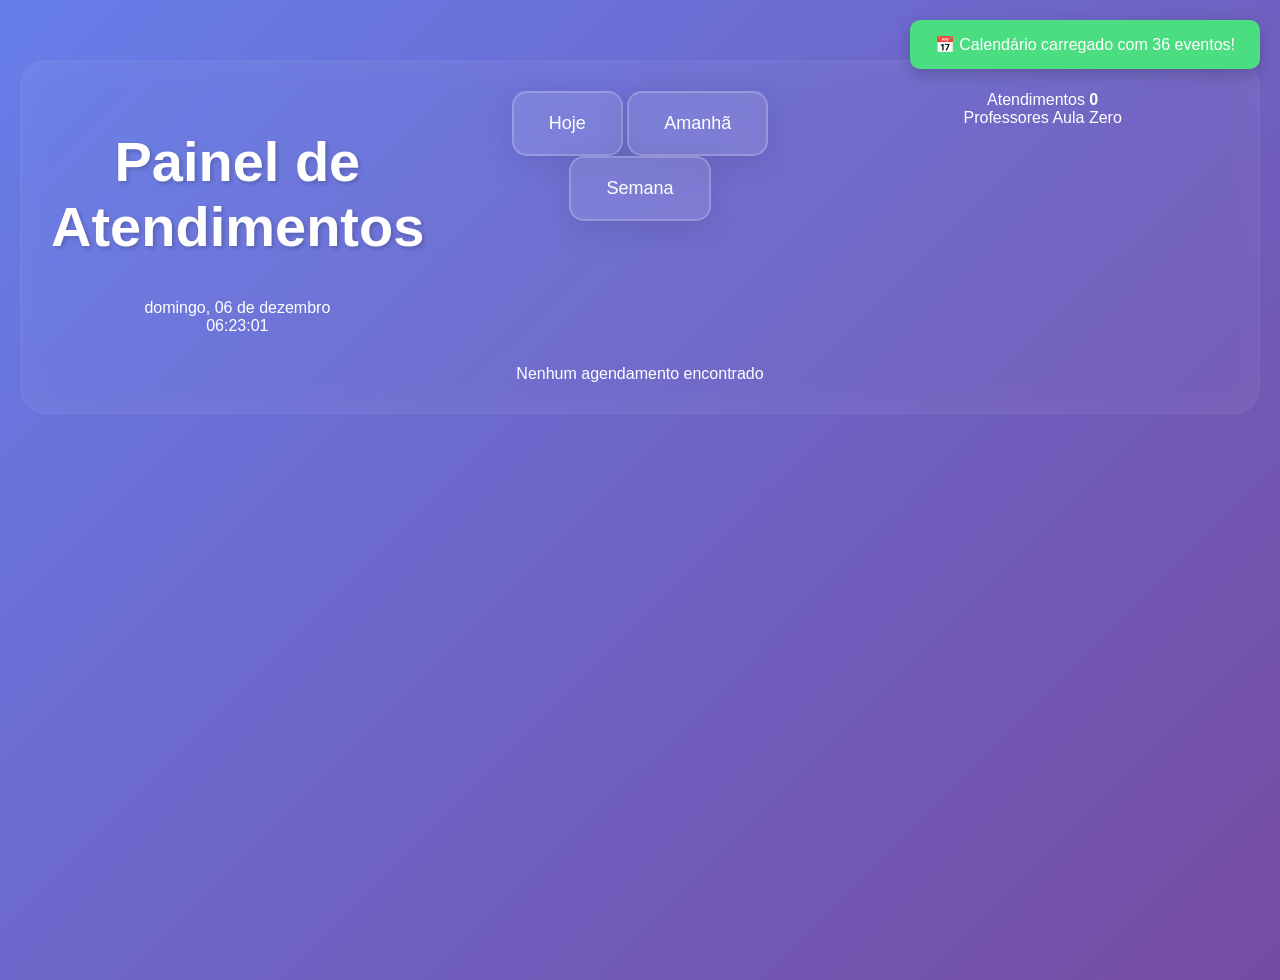
==== agenda.html @ 414e390d "Add files via upload" ====
<!DOCTYPE html>
<html lang="pt-BR">

<head>

<meta charset="UTF-8">
<meta name="viewport" content="width=device-width, initial-scale=1.0">

<title>Painel de Atendimentos</title>

<link rel="stylesheet" href="style.css">

<link href="https://fonts.googleapis.com/css2?family=Inter:wght@300;400;600;700&display=swap" rel="stylesheet">

</head>

<body>

<div class="container">

<header>

<h1>Painel de Atendimentos</h1>

<div class="topInfo">
<div id="data"></div>
<div id="relogio"></div>
</div>

</header>

<section class="filtros">

<button class="btnFiltro ativo" onclick="mudarFiltro('hoje', this)">Hoje</button>
<button class="btnFiltro" onclick="mudarFiltro('amanha', this)">Amanhã</button>
<button class="btnFiltro" onclick="mudarFiltro('semana', this)">Semana</button>

</section>

<section class="dashboard">

<div class="cardResumo">
<span>Atendimentos</span>
<strong id="contadorTotal">0</strong>
</div>

<div class="cardResumo">
<span>Professores Aula Zero</span>
<div id="contadorProf"></div>
</div>

</section>

<section id="agenda" class="agenda"></section>

<div id="semAgenda" class="semAgenda">
Nenhum agendamento encontrado
</div>

</div>

<div id="toast" class="toast"></div>

<audio id="alertaSom">
<source src="https://actions.google.com/sounds/v1/alarms/beep_short.ogg">
</audio>

<script src="script.js"></script>

<script>

function atualizarRelogio(){

const agora = new Date()

document.getElementById("relogio").innerText =
agora.toLocaleTimeString('pt-BR')

document.getElementById("data").innerText =
agora.toLocaleDateString('pt-BR',{weekday:'long',day:'2-digit',month:'long'})

}

setInterval(atualizarRelogio,1000)

atualizarRelogio()

</script>

</body>
</html>
---- style.css ----
/* TODO: Cole todo o CSS do seu arquivo original aqui */
body {
    font-family: 'Poppins', sans-serif;
    background: linear-gradient(135deg, #667eea 0%, #764ba2 100%);
    margin: 0;
    padding: 40px 20px;
    color: #ffffff;
    text-align: center;
    min-height: 100vh;
}

h1 {
    color: #ffffff;
    margin-bottom: 40px;
    font-size: 3.5em;
    text-shadow: 2px 2px 4px rgba(0,0,0,0.2);
    animation: fadeIn 1s ease-in;
}

@keyframes fadeIn {
    from { opacity: 0; transform: translateY(-20px); }
    to { opacity: 1; transform: translateY(0); }
}

.main-buttons {
    display: flex;
    justify-content: center;
    flex-wrap: wrap;
    gap: 30px;
    animation: slideUp 0.8s ease-out;
}

@keyframes slideUp {
    from { opacity: 0; transform: translateY(20px); }
    to { opacity: 1; transform: translateY(0); }
}

button {
    background: rgba(255, 255, 255, 0.1);
    color: white;
    border: 2px solid rgba(255, 255, 255, 0.2);
    border-radius: 15px;
    padding: 20px 35px;
    font-size: 18px;
    cursor: pointer;
    transition: all 0.3s ease;
    backdrop-filter: blur(10px);
    box-shadow: 0 8px 32px rgba(0, 0, 0, 0.1);
}

button:hover {
    background: rgba(255, 255, 255, 0.2);
    transform: translateY(-5px);
    box-shadow: 0 15px 30px rgba(0, 0, 0, 0.2);
}

.section {
    display: none;
    max-width: 1400px;
    margin: 40px auto;
    text-align: left;
    animation: fadeIn 0.5s ease-out;
}

.back-btn {
    background: rgba(0, 0, 0, 0.2);
    margin-bottom: 30px;
}

.stop-btn {
    background: rgba(220, 53, 69, 0.3);
    border: 2px solid rgba(220, 53, 69, 0.5);
    margin-top: 20px;
    padding: 15px 30px;
    font-size: 16px;
    font-weight: bold;
}

.stop-btn:hover {
    background: rgba(220, 53, 69, 0.5);
    border: 2px solid rgba(220, 53, 69, 0.8);
    transform: translateY(-3px);
}

.container {
    display: grid;
    grid-template-columns: repeat(auto-fit, minmax(320px, 1fr));
    gap: 30px;
    padding: 20px;
    background: rgba(255, 255, 255, 0.03);
    border-radius: 25px;
    margin: 20px auto;
    max-width: 1200px;
    box-shadow: inset 0 0 50px rgba(255, 255, 255, 0.05);
    border: 1px solid rgba(255, 255, 255, 0.05);
    transition: all 0.3s ease;
    opacity: 1;
    transform: translateY(0);
}

/* CARDS PARA LIVROS */
.book-card {
    background: linear-gradient(135deg, rgba(255, 255, 255, 0.15), rgba(255, 255, 255, 0.05));
    border-radius: 20px;
    padding: 30px 25px;
    text-align: center;
    box-shadow: 0 15px 35px rgba(0, 0, 0, 0.2);
    backdrop-filter: blur(15px);
    border: 1px solid rgba(255, 255, 255, 0.18);
    transition: all 0.4s cubic-bezier(0.175, 0.885, 0.32, 1.275);
    position: relative;
    overflow: hidden;
    cursor: pointer;
    min-height: 180px;
    display: flex;
    flex-direction: column;
    justify-content: center;
    align-items: center;
}

.book-card::before {
    content: '';
    position: absolute;
    top: 0;
    left: -100%;
    width: 100%;
    height: 100%;
    background: linear-gradient(90deg, transparent, rgba(255, 255, 255, 0.1), transparent);
    transition: left 0.6s;
}

.book-card:hover::before {
    left: 100%;
}

.book-card:hover {
    transform: translateY(-8px) scale(1.02);
    box-shadow: 0 25px 50px rgba(0, 0, 0, 0.3);
}

.book-card::after {
    content: '';
    position: absolute;
    top: 0;
    left: 0;
    width: 100%;
    height: 100%;
    background: radial-gradient(circle at center, rgba(255,255,255,0.1) 0%, transparent 70%);
    opacity: 0;
    transition: opacity 0.3s ease;
    pointer-events: none;
    border-radius: 20px;
}

.book-card:hover::after {
    opacity: 1;
}

.book-new {
    border-top: 6px solid #4ade80;
    background: linear-gradient(135deg, rgba(74, 222, 128, 0.15), rgba(255, 255, 255, 0.05));
}

.book-old {
    border-top: 6px solid #fbbf24;
    background: linear-gradient(135deg, rgba(251, 191, 36, 0.15), rgba(255, 255, 255, 0.05));
}

.book-extra {
    border-top: 6px solid #a855f7;
    background: linear-gradient(135deg, rgba(168, 85, 247, 0.15), rgba(255, 255, 255, 0.05));
}

.book-icon {
    font-size: 3.5em;
    margin-bottom: 15px;
    transition: all 0.3s ease;
    filter: drop-shadow(0 5px 15px rgba(0, 0, 0, 0.3));
}

.book-card:hover .book-icon {
    transform: scale(1.2) rotate(5deg);
}

.book-title {
    font-size: 1.4em;
    font-weight: 700;
    margin: 0;
    color: #ffffff;
    text-shadow: 0 2px 10px rgba(0, 0, 0, 0.3);
    line-height: 1.3;
}

.book-badge {
    position: absolute;
    top: 15px;
    right: 15px;
    padding: 5px 12px;
    border-radius: 20px;
    font-size: 0.8em;
    font-weight: 600;
    text-transform: uppercase;
    letter-spacing: 0.5px;
}

.badge-new {
    background: linear-gradient(45deg, #4ade80, #22c55e);
    box-shadow: 0 4px 15px rgba(74, 222, 128, 0.4);
}

.badge-old {
    background: linear-gradient(45deg, #fbbf24, #f59e0b);
    box-shadow: 0 4px 15px rgba(251, 191, 36, 0.4);
}

.badge-extra {
    background: linear-gradient(45deg, #a855f7, #8b5cf6);
    box-shadow: 0 4px 15px rgba(168, 85, 247, 0.4);
}

.book-content {
    margin-top: 20px;
    max-height: 0;
    overflow: hidden;
    transition: all 0.5s ease;
    opacity: 0;
    width: 100%;
}

.book-card.expanded .book-content {
    max-height: 800px;
    opacity: 1;
    margin-top: 15px;
}

.content-files {
    background: rgba(0, 0, 0, 0.2);
    border-radius: 12px;
    padding: 15px;
    margin-top: 10px;
    max-height: 600px;
    overflow-y: auto;
    scrollbar-width: thin;
    scrollbar-color: rgba(255, 255, 255, 0.3) rgba(255, 255, 255, 0.1);
}

.content-files::-webkit-scrollbar {
    width: 8px;
}

.content-files::-webkit-scrollbar-track {
    background: rgba(255, 255, 255, 0.1);
    border-radius: 4px;
}

.content-files::-webkit-scrollbar-thumb {
    background: rgba(255, 255, 255, 0.3);
    border-radius: 4px;
}

.content-files::-webkit-scrollbar-thumb:hover {
    background: rgba(255, 255, 255, 0.5);
}

.file-item {
    margin: 8px 0;
    padding: 10px 15px;
    background: rgba(255, 255, 255, 0.08);
    border-radius: 10px;
    transition: all 0.3s ease;
    border-left: 3px solid transparent;
    text-align: left;
}

.file-item:hover {
    background: rgba(255, 255, 255, 0.15);
    border-left: 3px solid #00f3ff;
    transform: translateX(5px);
}

.file-item a {
    color: #ffffff;
    text-decoration: none;
    display: flex;
    align-items: center;
    font-size: 0.95em;
}

.file-item a:hover {
    color: #00f3ff;
}

.file-icon {
    margin-right: 10px;
    font-size: 1.2em;
}

.pdf-icon {
    color: #ff6b6b;
}

.expand-indicator {
    margin-top: 15px;
    font-size: 0.9em;
    color: rgba(255, 255, 255, 0.7);
    transition: all 0.3s ease;
}

.book-card:hover .expand-indicator {
    color: #ffffff;
}

.book-card.expanded .expand-indicator {
    transform: rotate(180deg);
    color: #00f3ff;
}

/* ESTILOS PARA OS CARDS DE GAMES */
.game-list {
    display: grid;
    grid-template-columns: repeat(auto-fit, minmax(300px, 1fr));
    gap: 25px;
    margin-top: 30px;
    padding: 20px;
}

.game-card {
    background: rgba(255, 255, 255, 0.1);
    border-radius: 20px;
    box-shadow: 0 8px 32px rgba(31, 38, 135, 0.15);
    padding: 0;
    text-align: center;
    cursor: pointer;
    transition: all 0.3s ease;
    backdrop-filter: blur(8px);
    border: 1px solid rgba(255, 255, 255, 0.2);
    overflow: hidden;
    display: flex;
    flex-direction: column;
    height: 100%;
}

.game-card:hover {
    transform: translateY(-8px) scale(1.02);
    box-shadow: 0 15px 45px rgba(31, 38, 135, 0.2);
    border-color: rgba(255, 255, 255, 0.4);
}

.game-image-container {
    width: 100%;
    height: 180px;
    overflow: hidden;
    position: relative;
    border-radius: 20px 20px 0 0;
}

.game-image {
    width: 100%;
    height: 100%;
    object-fit: cover;
    transition: transform 0.3s ease;
}

.game-card:hover .game-image {
    transform: scale(1.05);
}

.game-content {
    padding: 20px;
    flex-grow: 1;
    display: flex;
    flex-direction: column;
    justify-content: center;
}

.game-title {
    font-size: 1.3em;
    font-weight: 700;
    margin: 0 0 10px 0;
    color: #ffffff;
    text-shadow: 0 2px 8px rgba(0, 0, 0, 0.3);
}

.game-description {
    font-size: 0.9em;
    color: rgba(255, 255, 255, 0.8);
    margin: 0;
    line-height: 1.4;
}

.image-fallback {
    width: 100%;
    height: 100%;
    display: flex;
    align-items: center;
    justify-content: center;
    background: linear-gradient(135deg, rgba(255,255,255,0.1), rgba(255,255,255,0.05));
    font-size: 3em;
}

iframe {
    width: 100%;
    height: 650px;
    border: none;
    border-radius: 20px;
    margin-top: 30px;
    box-shadow: 0 8px 32px rgba(31, 38, 135, 0.15);
}

h2 {
    color: #ffffff;
    font-size: 2.5em;
    margin: 50px 0 30px;
    text-shadow: 2px 2px 8px rgba(0,0,0,0.3);
    position: relative;
    display: inline-block;
}

h2::after {
    content: '';
    position: absolute;
    bottom: -10px;
    left: 50%;
    transform: translateX(-50%);
    width: 80px;
    height: 4px;
    background: linear-gradient(90deg, transparent, #00f3ff, transparent);
    border-radius: 2px;
}

.hidden { display: none; }

.iframe-container {
    position: relative;
    margin-top: 30px;
}

.iframe-controls {
    display: flex;
    justify-content: center;
    gap: 15px;
    margin-top: 15px;
}

.loading {
    text-align: center;
    padding: 40px;
    font-style: italic;
    color: rgba(255, 255, 255, 0.7);
    font-size: 1.1em;
}

.loading::after {
    content: ' ✨';
    animation: pulse 1.5s infinite;
}

@keyframes pulse {
    0%, 100% { opacity: 1; }
    50% { opacity: 0.5; }
}

.error {
    text-align: center;
    padding: 30px;
    color: #ff6b6b;
    background: rgba(255, 107, 107, 0.1);
    border-radius: 15px;
    margin: 10px 0;
    border: 1px solid rgba(255, 107, 107, 0.3);
}

.empty-folder {
    text-align: center;
    padding: 20px;
    color: rgba(255, 255, 255, 0.5);
    font-style: italic;
    background: rgba(255, 255, 255, 0.05);
    border-radius: 10px;
    margin: 10px 0;
}

.quick-loading {
    text-align: center;
    padding: 10px;
    color: rgba(255, 255, 255, 0.6);
    font-size: 0.9em;
}

.loading-more {
    text-align: center;
    padding: 15px;
    color: rgba(255, 255, 255, 0.6);
    font-style: italic;
    font-size: 0.9em;
}

.loading-more::after {
    content: ' 📚 Carregando mais arquivos...';
    animation: pulse 1.5s infinite;
}

/* SETINHAS DE EXPANDIR/RECOLHER */
.section-header {
    display: flex;
    align-items: center;
    justify-content: center;
    gap: 15px;
    cursor: pointer;
    transition: all 0.3s ease;
    padding: 10px 20px;
    border-radius: 15px;
    margin: 30px auto;
    max-width: 500px;
    background: linear-gradient(135deg, rgba(255, 255, 255, 0.1), rgba(255, 255, 255, 0.05));
    border: 1px solid rgba(255, 255, 255, 0.1);
    box-shadow: 0 8px 32px rgba(0, 0, 0, 0.1);
    backdrop-filter: blur(8px);
}

.section-header:hover {
    transform: translateY(-2px);
    box-shadow: 0 12px 40px rgba(0, 0, 0, 0.15);
    background: linear-gradient(135deg, rgba(255, 255, 255, 0.15), rgba(255, 255, 255, 0.08));
    border-color: rgba(255, 255, 255, 0.2);
}

.section-header h2 {
    font-size: 2em;
    margin: 0;
    display: flex;
    align-items: center;
    justify-content: center;
    gap: 15px;
}

.section-header h2::after {
    width: 60px;
    height: 3px;
    bottom: -8px;
}

.toggle-icon {
    font-size: 1.2em;
    transition: transform 0.4s cubic-bezier(0.68, -0.55, 0.265, 1.55);
}

.section-collapsed .toggle-icon {
    transform: rotate(-90deg);
}

/* Enhanced Container Styling */
.container {
    background: rgba(255, 255, 255, 0.03);
    border-radius: 25px;
    padding: 30px;
    margin: 20px auto;
    max-width: 1200px;
    box-shadow: inset 0 0 50px rgba(255, 255, 255, 0.05);
    border: 1px solid rgba(255, 255, 255, 0.05);
    transition: all 0.3s ease;
    opacity: 1;
    transform: translateY(0);
}

.section-collapsed .container {
    opacity: 0;
    transform: translateY(-20px);
    height: 0;
    padding: 0;
    margin: 0;
    overflow: hidden;
}

/* Enhanced Book Cards */
.book-card {
    backdrop-filter: blur(12px);
    transition: all 0.4s cubic-bezier(0.165, 0.84, 0.44, 1);
}

.book-card:hover {
    transform: translateY(-8px) scale(1.02);
}

.book-card::after {
    content: '';
    position: absolute;
    top: 0;
    left: 0;
    width: 100%;
    height: 100%;
    background: radial-gradient(circle at center, rgba(255,255,255,0.1) 0%, transparent 70%);
    opacity: 0;
    transition: opacity 0.3s ease;
    pointer-events: none;
    border-radius: 20px;
}

.book-card:hover::after {
    opacity: 1;
}

/* Section-specific styling */
#secaoNovos .section-header {
    border-left: 4px solid #4ade80;
}

#secaoKids .section-header {
    border-left: 4px solid #60a5fa;
}

#secaoAntigos .section-header {
    border-left: 4px solid #fbbf24;
}

#secaoOutrosIdiomas .section-header {
    border-left: 4px solid #a855f7;
}

#secaoExtras .section-header {
    border-left: 4px solid #f43f5e;
}

/* RESPONSIVE */
@media (max-width: 768px) {
    h1 { font-size: 2.5em; }
    .container { grid-template-columns: 1fr; gap: 20px; padding: 10px; }
    button { width: 100%; }
    .main-buttons { flex-direction: column; }
    .iframe-controls { flex-direction: column; }
    .book-card { padding: 25px 20px; min-height: 160px; }
    .book-icon { font-size: 3em; }
    .book-title { font-size: 1.2em; }
    .section-header { flex-direction: column; gap: 10px; }
    .book-card.expanded .book-content { max-height: 600px; }
    .content-files { max-height: 500px; }
}

@media (max-width: 480px) {
    body { padding: 20px 10px; }
    h1 { font-size: 2em; margin-bottom: 20px; }
    .main-buttons { gap: 15px; }
    button { padding: 15px 20px; font-size: 16px; }
}
/* === LOGIN STYLING === */
.login-container {
  background: rgba(255,255,255,0.1);
  backdrop-filter: blur(10px);
  border-radius: 20px;
  padding: 40px;
  max-width: 400px;
  margin: 100px auto;
  box-shadow: 0 10px 30px rgba(0,0,0,0.3);
  text-align: center;
  animation: fadeIn 1s ease;
}

.login-container input {
  width: 90%;
  padding: 12px;
  margin: 10px 0;
  border: none;
  border-radius: 10px;
  background: rgba(255,255,255,0.2);
  color: white;
  font-size: 16px;
  text-align: center;
}

.login-container input::placeholder {
  color: rgba(255,255,255,0.7);
}

.login-container button {
  width: 95%;
  margin-top: 15px;
}

.login-container a {
  color: #00f3ff;
  text-decoration: none;
}

.login-container a:hover {
  text-decoration: underline;
}

.user-info {
  position: fixed;
  top: 20px;
  right: 20px;
  background: rgba(0,0,0,0.3);
  padding: 10px 20px;
  border-radius: 15px;
  color: white;
  font-size: 0.9em;
  backdrop-filter: blur(8px);
  z-index: 1000;
}

.user-info button {
  margin-left: 10px;
  padding: 5px 10px;
  font-size: 0.8em;
}

/* MODAL PERSONALIZADO */
.modal {
    position: fixed;
    top: 0;
    left: 0;
    width: 100%;
    height: 100%;
    background: rgba(0, 0, 0, 0.7);
    backdrop-filter: blur(8px);
    display: flex;
    justify-content: center;
    align-items: center;
    z-index: 10000;
    animation: fadeIn 0.3s ease;
}

.modal-content {
    background: linear-gradient(135deg, #667eea 0%, #764ba2 100%);
    border-radius: 20px;
    padding: 0;
    width: 90%;
    max-width: 450px;
    box-shadow: 0 20px 60px rgba(0, 0, 0, 0.5);
    border: 1px solid rgba(255, 255, 255, 0.2);
    backdrop-filter: blur(15px);
    animation: slideUp 0.3s ease;
}

.modal-header {
    background: rgba(0, 0, 0, 0.2);
    padding: 25px 30px;
    border-radius: 20px 20px 0 0;
    display: flex;
    justify-content: space-between;
    align-items: center;
    border-bottom: 1px solid rgba(255, 255, 255, 0.1);
}

.modal-header h2 {
    margin: 0;
    font-size: 1.8em;
    color: #ffffff;
    text-shadow: 0 2px 10px rgba(0, 0, 0, 0.3);
}

.close-modal {
    font-size: 2em;
    color: rgba(255, 255, 255, 0.7);
    cursor: pointer;
    transition: all 0.3s ease;
    width: 40px;
    height: 40px;
    display: flex;
    align-items: center;
    justify-content: center;
    border-radius: 50%;
}

.close-modal:hover {
    color: #ffffff;
    background: rgba(255, 255, 255, 0.1);
    transform: scale(1.1);
}

.modal-body {
    padding: 30px;
}

.modal-body p {
    color: rgba(255, 255, 255, 0.9);
    margin-bottom: 20px;
    font-size: 1.1em;
    text-align: center;
    line-height: 1.5;
}

.password-input {
    width: 100%;
    padding: 15px 20px;
    border: 2px solid rgba(255, 255, 255, 0.2);
    border-radius: 12px;
    background: rgba(255, 255, 255, 0.1);
    color: white;
    font-size: 16px;
    margin-bottom: 25px;
    transition: all 0.3s ease;
    backdrop-filter: blur(10px);
}

.password-input:focus {
    outline: none;
    border-color: rgba(255, 255, 255, 0.5);
    background: rgba(255, 255, 255, 0.15);
    box-shadow: 0 0 20px rgba(102, 126, 234, 0.4);
}

.password-input::placeholder {
    color: rgba(255, 255, 255, 0.6);
}

.modal-buttons {
    display: flex;
    gap: 15px;
    justify-content: center;
}

.confirm-btn, .cancel-btn {
    flex: 1;
    padding: 15px 25px;
    border: none;
    border-radius: 12px;
    font-size: 16px;
    font-weight: 600;
    cursor: pointer;
    transition: all 0.3s ease;
    backdrop-filter: blur(10px);
}

.confirm-btn {
    background: linear-gradient(135deg, #4ade80, #22c55e);
    color: white;
    box-shadow: 0 4px 15px rgba(74, 222, 128, 0.3);
}

.confirm-btn:hover {
    transform: translateY(-2px);
    box-shadow: 0 6px 20px rgba(74, 222, 128, 0.4);
}

.cancel-btn {
    background: rgba(255, 255, 255, 0.1);
    color: white;
    border: 2px solid rgba(255, 255, 255, 0.2);
}

.cancel-btn:hover {
    background: rgba(255, 255, 255, 0.2);
    transform: translateY(-2px);
}

.error-message {
    color: #ff6b6b !important;
    background: rgba(255, 107, 107, 0.1);
    padding: 12px;
    border-radius: 8px;
    border: 1px solid rgba(255, 107, 107, 0.3);
    margin-top: 15px;
    text-align: center;
    font-weight: 500;
    animation: shake 0.5s ease;
}

@keyframes shake {
    0%, 100% { transform: translateX(0); }
    25% { transform: translateX(-5px); }
    75% { transform: translateX(5px); }
}

.shake {
    animation: shake 0.5s ease;
}

@keyframes shake {
    0%, 100% { transform: translateX(0); }
    25% { transform: translateX(-8px); }
    75% { transform: translateX(8px); }
}

/* Permitir Enter no input de senha */
.password-input:focus {
    outline: none;
}
/* MODAL PERSONALIZADO PARA SENHA */
.modal {
    position: fixed;
    top: 0;
    left: 0;
    width: 100%;
    height: 100%;
    background: rgba(0, 0, 0, 0.7);
    backdrop-filter: blur(8px);
    display: flex;
    justify-content: center;
    align-items: center;
    z-index: 10000;
    animation: fadeIn 0.3s ease;
}

.modal-content {
    background: linear-gradient(135deg, #667eea 0%, #764ba2 100%);
    border-radius: 20px;
    padding: 0;
    width: 90%;
    max-width: 450px;
    box-shadow: 0 20px 60px rgba(0, 0, 0, 0.5);
    border: 1px solid rgba(255, 255, 255, 0.2);
    backdrop-filter: blur(15px);
    animation: slideUp 0.3s ease;
}

.modal-header {
    background: rgba(0, 0, 0, 0.2);
    padding: 25px 30px;
    border-radius: 20px 20px 0 0;
    display: flex;
    justify-content: space-between;
    align-items: center;
    border-bottom: 1px solid rgba(255, 255, 255, 0.1);
}

.modal-header h2 {
    margin: 0;
    font-size: 1.8em;
    color: #ffffff;
    text-shadow: 0 2px 10px rgba(0, 0, 0, 0.3);
}

.close-modal {
    font-size: 2em;
    color: rgba(255, 255, 255, 0.7);
    cursor: pointer;
    transition: all 0.3s ease;
    width: 40px;
    height: 40px;
    display: flex;
    align-items: center;
    justify-content: center;
    border-radius: 50%;
}

.close-modal:hover {
    color: #ffffff;
    background: rgba(255, 255, 255, 0.1);
    transform: scale(1.1);
}

.modal-body {
    padding: 30px;
}

.modal-body p {
    color: rgba(255, 255, 255, 0.9);
    margin-bottom: 20px;
    font-size: 1.1em;
    text-align: center;
    line-height: 1.5;
}

.password-input {
    width: 100%;
    padding: 15px 20px;
    border: 2px solid rgba(255, 255, 255, 0.2);
    border-radius: 12px;
    background: rgba(255, 255, 255, 0.1);
    color: white;
    font-size: 16px;
    margin-bottom: 25px;
    transition: all 0.3s ease;
    backdrop-filter: blur(10px);
}

.password-input:focus {
    outline: none;
    border-color: rgba(255, 255, 255, 0.5);
    background: rgba(255, 255, 255, 0.15);
    box-shadow: 0 0 20px rgba(102, 126, 234, 0.4);
}

.password-input::placeholder {
    color: rgba(255, 255, 255, 0.6);
}

.modal-buttons {
    display: flex;
    gap: 15px;
    justify-content: center;
}

.confirm-btn, .cancel-btn {
    flex: 1;
    padding: 15px 25px;
    border: none;
    border-radius: 12px;
    font-size: 16px;
    font-weight: 600;
    cursor: pointer;
    transition: all 0.3s ease;
    backdrop-filter: blur(10px);
}

.confirm-btn {
    background: linear-gradient(135deg, #4ade80, #22c55e);
    color: white;
    box-shadow: 0 4px 15px rgba(74, 222, 128, 0.3);
}

.confirm-btn:hover {
    transform: translateY(-2px);
    box-shadow: 0 6px 20px rgba(74, 222, 128, 0.4);
}

.cancel-btn {
    background: rgba(255, 255, 255, 0.1);
    color: white;
    border: 2px solid rgba(255, 255, 255, 0.2);
}

.cancel-btn:hover {
    background: rgba(255, 255, 255, 0.2);
    transform: translateY(-2px);
}

.error-message {
    color: #ff6b6b !important;
    background: rgba(255, 107, 107, 0.1);
    padding: 12px;
    border-radius: 8px;
    border: 1px solid rgba(255, 107, 107, 0.3);
    margin-top: 15px;
    text-align: center;
    font-weight: 500;
    animation: shake 0.5s ease;
}

@keyframes shake {
    0%, 100% { transform: translateX(0); }
    25% { transform: translateX(-5px); }
    75% { transform: translateX(5px); }
}

.shake {
    animation: shake 0.5s ease;
}

@keyframes shake {
    0%, 100% { transform: translateX(0); }
    25% { transform: translateX(-8px); }
    75% { transform: translateX(8px); }
}

/* Permitir Enter no input de senha */
.password-input:focus {
    outline: none;
}
/* MODAL DE SENHA ESTILIZADO */
.senha-modal {
    position: fixed;
    top: 0;
    left: 0;
    width: 100%;
    height: 100%;
    background: rgba(0, 0, 0, 0.8);
    backdrop-filter: blur(8px);
    display: flex;
    justify-content: center;
    align-items: center;
    z-index: 9999;
    opacity: 0;
    transition: opacity 0.3s ease;
}

.senha-modal.active {
    opacity: 1;
}

.senha-container {
    background: linear-gradient(135deg, #667eea 0%, #764ba2 100%);
    padding: 30px;
    border-radius: 20px;
    width: 90%;
    max-width: 400px;
    box-shadow: 0 20px 60px rgba(0, 0, 0, 0.5);
    transform: translateY(20px);
    transition: transform 0.3s ease;
    border: 1px solid rgba(255, 255, 255, 0.1);
    position: relative;
    overflow: hidden;
}

.senha-modal.active .senha-container {
    transform: translateY(0);
}

.senha-container::before {
    content: '';
    position: absolute;
    top: 0;
    left: 0;
    right: 0;
    height: 4px;
    background: linear-gradient(90deg, #4ade80, #22c55e);
}

.senha-titulo {
    font-size: 1.8em;
    margin-bottom: 20px;
    color: #fff;
    text-align: center;
    text-shadow: 0 2px 10px rgba(0, 0, 0, 0.2);
}

.senha-input {
    width: 100%;
    padding: 15px 20px;
    background: rgba(255, 255, 255, 0.1);
    border: 2px solid rgba(255, 255, 255, 0.2);
    border-radius: 12px;
    color: white;
    font-size: 16px;
    text-align: center;
    margin-bottom: 20px;
    transition: all 0.3s ease;
}

.senha-input:focus {
    outline: none;
    border-color: #4ade80;
    background: rgba(255, 255, 255, 0.15);
    box-shadow: 0 0 20px rgba(74, 222, 128, 0.3);
}

.senha-botoes {
    display: flex;
    gap: 15px;
}

.senha-confirmar, .senha-cancelar {
    flex: 1;
    padding: 12px;
    border-radius: 10px;
    font-size: 16px;
    font-weight: 500;
    cursor: pointer;
    transition: all 0.3s ease;
}

.senha-confirmar {
    background: linear-gradient(135deg, #4ade80, #22c55e);
    color: white;
    border: none;
}

.senha-confirmar:hover {
    transform: translateY(-2px);
    box-shadow: 0 5px 15px rgba(74, 222, 128, 0.4);
}

.senha-cancelar {
    background: transparent;
    color: white;
    border: 2px solid rgba(255, 255, 255, 0.2);
}

.senha-cancelar:hover {
    background: rgba(255, 255, 255, 0.1);
    transform: translateY(-2px);
}

.senha-erro {
    color: #ff6b6b;
    font-size: 0.9em;
    margin-top: 10px;
    padding: 10px;
    background: rgba(255, 107, 107, 0.1);
    border-radius: 8px;
    display: none;
    animation: shake 0.5s ease;
}

@keyframes shake {
    0%, 100% { transform: translateX(0); }
    25% { transform: translateX(-8px); }
    75% { transform: translateX(8px); }
}

.extras-container {
    text-align: center;
    padding: 40px;
    background: rgba(255, 255, 255, 0.1);
    border-radius: 20px;
    backdrop-filter: blur(10px);
    margin: 30px auto;
    max-width: 600px;
}

.catchup-button {
    background: linear-gradient(135deg, #4ade80, #22c55e);
    padding: 20px 40px;
    font-size: 1.2em;
    margin: 20px 0;
    border: none;
    box-shadow: 0 8px 25px rgba(74, 222, 128, 0.3);
}

.catchup-button:hover {
    transform: translateY(-5px);
    box-shadow: 0 12px 30px rgba(74, 222, 128, 0.4);
}

/* Estilos para Plataformas Wizard */
.plataformas-grid {
    display: grid;
    grid-template-columns: repeat(auto-fit, minmax(300px, 1fr));
    gap: 20px;
    margin-top: 20px;
}

.plataforma-card {
    background: linear-gradient(135deg, #667eea 0%, #764ba2 100%);
    border-radius: 15px;
    padding: 25px;
    text-align: center;
    color: white;
    box-shadow: 0 8px 25px rgba(0,0,0,0.2);
    transition: transform 0.3s ease, box-shadow 0.3s ease;
    border: 1px solid rgba(255,255,255,0.1);
}

.plataforma-card:hover {
    transform: translateY(-5px);
    box-shadow: 0 15px 35px rgba(0,0,0,0.3);
}

.plataforma-img {
    width: 80px;
    height: 80px;
    border-radius: 50%;
    margin-bottom: 15px;
    border: 3px solid rgba(255,255,255,0.2);
}

.plataforma-card h3 {
    margin: 15px 0 10px 0;
    font-size: 1.4em;
    font-weight: 600;
}

.plataforma-card p {
    margin-bottom: 20px;
    opacity: 0.9;
    line-height: 1.5;
}

.plataforma-card .extra-activity-link {
    display: inline-block;
    background: rgba(255,255,255,0.2);
    color: white;
    padding: 12px 25px;
    border-radius: 25px;
    text-decoration: none;
    font-weight: 500;
    transition: all 0.3s ease;
    border: 1px solid rgba(255,255,255,0.3);
}

.plataforma-card .extra-activity-link:hover {
    background: rgba(255,255,255,0.3);
    transform: scale(1.05);
}

.plataforma-card .favorite-btn {
    margin-top: 15px;
    background: rgba(255,255,255,0.2);
    border: 1px solid rgba(255,255,255,0.3);
    color: white;
    padding: 8px 15px;
    border-radius: 20px;
    cursor: pointer;
    transition: all 0.3s ease;
}

.plataforma-card .favorite-btn:hover {
    background: rgba(255,255,255,0.3);
    transform: scale(1.1);
}
/* ESTILOS PARA EXTRAS DOS ALUNOS */
.extras-grid {
    display: grid;
    grid-template-columns: repeat(auto-fit, minmax(300px, 1fr));
    gap: 25px;
    padding: 20px;
}

.extra-activity-card {
    background: linear-gradient(135deg, rgba(255, 255, 255, 0.15), rgba(255, 255, 255, 0.05));
    border-radius: 20px;
    padding: 30px 25px;
    text-align: center;
    box-shadow: 0 15px 35px rgba(0, 0, 0, 0.2);
    backdrop-filter: blur(15px);
    border: 1px solid rgba(255, 255, 255, 0.18);
    transition: all 0.4s cubic-bezier(0.175, 0.885, 0.32, 1.275);
    position: relative;
    overflow: hidden;
    cursor: pointer;
    min-height: 180px;
    display: flex;
    flex-direction: column;
    justify-content: center;
    align-items: center;
}

.extra-activity-card:hover {
    transform: translateY(-8px) scale(1.02);
    box-shadow: 0 25px 50px rgba(0, 0, 0, 0.3);
}

.extra-activity-icon {
    font-size: 3.5em;
    margin-bottom: 15px;
    transition: all 0.3s ease;
    filter: drop-shadow(0 5px 15px rgba(0, 0, 0, 0.3));
}

.extra-activity-card:hover .extra-activity-icon {
    transform: scale(1.2) rotate(5deg);
}

.extra-activity-title {
    font-size: 1.3em;
    font-weight: 700;
    margin: 0 0 15px 0;
    color: #ffffff;
    text-shadow: 0 2px 10px rgba(0, 0, 0, 0.3);
    line-height: 1.3;
}

.extra-activity-link {
    display: inline-block;
    background: linear-gradient(135deg, #4ade80, #22c55e);
    color: white;
    padding: 12px 25px;
    border-radius: 12px;
    text-decoration: none;
    font-weight: 600;
    transition: all 0.3s ease;
    box-shadow: 0 4px 15px rgba(74, 222, 128, 0.3);
    border: none;
    cursor: pointer;
}

.extra-activity-link:hover {
    transform: translateY(-3px);
    box-shadow: 0 6px 20px rgba(74, 222, 128, 0.4);
    color: white;
    text-decoration: none;
}

/* Responsividade para extras */
@media (max-width: 768px) {
    .extras-grid {
        grid-template-columns: 1fr;
        gap: 20px;
        padding: 10px;
    }
    
    .extra-activity-card {
        padding: 25px 20px;
        min-height: 160px;
    }
    
    .extra-activity-icon {
        font-size: 3em;
    }
    
    .extra-activity-title {
        font-size: 1.2em;
    }
}
/* TODO: Cole todo o CSS do seu arquivo original aqui */

/* ... (TODO O CSS ANTERIOR PERMANECE AQUI) ... */

/* ===== NOVOS ESTILOS PARA AS FUNCIONALIDADES ADICIONAIS ===== */

/* BARRA DE BUSCA GLOBAL */
.search-global {
    max-width: 600px;
    margin: 20px auto;
    position: relative;
}

.search-global input {
    width: 100%;
    padding: 15px 20px;
    border-radius: 25px;
    border: 2px solid rgba(255,255,255,0.2);
    background: rgba(255,255,255,0.1);
    color: white;
    font-size: 16px;
    backdrop-filter: blur(10px);
    transition: all 0.3s ease;
}

.search-global input:focus {
    outline: none;
    border-color: rgba(255,255,255,0.4);
    background: rgba(255,255,255,0.15);
    box-shadow: 0 0 20px rgba(102, 126, 234, 0.4);
}

.search-global input::placeholder {
    color: rgba(255,255,255,0.6);
}

.search-results {
    position: absolute;
    top: 100%;
    left: 0;
    right: 0;
    background: rgba(255,255,255,0.95);
    border-radius: 15px;
    margin-top: 10px;
    max-height: 400px;
    overflow-y: auto;
    display: none;
    z-index: 1000;
    box-shadow: 0 10px 30px rgba(0,0,0,0.3);
}

.search-results.active {
    display: block;
    animation: slideDown 0.3s ease;
}

@keyframes slideDown {
    from { opacity: 0; transform: translateY(-10px); }
    to { opacity: 1; transform: translateY(0); }
}

.search-result-item {
    padding: 15px 20px;
    border-bottom: 1px solid rgba(0,0,0,0.1);
    cursor: pointer;
    transition: background 0.3s ease;
    display: flex;
    align-items: center;
    gap: 15px;
}

.search-result-item:hover {
    background: rgba(102, 126, 234, 0.1);
}

.search-result-item:last-child {
    border-bottom: none;
}

.search-icon {
    font-size: 1.2em;
    color: #667eea;
}

.search-info {
    flex: 1;
}

.search-title {
    font-weight: 600;
    color: #333;
    margin-bottom: 5px;
}

.search-details {
    font-size: 0.85em;
    color: #666;
}

.search-no-results {
    text-align: center;
    color: #666;
    padding: 20px;
    font-style: italic;
}

/* BOTÃO DE FAVORITOS */
.favorite-btn {
    background: transparent;
    border: none;
    font-size: 1.2em;
    cursor: pointer;
    padding: 5px;
    border-radius: 50%;
    transition: all 0.3s ease;
    margin-left: 10px;
}

.favorite-btn:hover {
    background: rgba(255,255,255,0.1);
    transform: scale(1.2);
}

/* SEÇÃO FAVORITOS */
.favoritos-container {
    max-width: 800px;
    margin: 0 auto;
}

.favoritos-stats {
    display: grid;
    grid-template-columns: repeat(auto-fit, minmax(150px, 1fr));
    gap: 20px;
    margin-bottom: 30px;
}

.stat-card {
    background: rgba(255,255,255,0.1);
    padding: 20px;
    border-radius: 15px;
    text-align: center;
    backdrop-filter: blur(10px);
    border: 1px solid rgba(255,255,255,0.2);
}

.stat-card h3 {
    margin: 0 0 10px 0;
    font-size: 0.9em;
    color: rgba(255,255,255,0.8);
}

.stat-card span {
    font-size: 2em;
    font-weight: 700;
    color: #4ade80;
}

.favoritos-list {
    background: rgba(255,255,255,0.05);
    border-radius: 20px;
    padding: 20px;
    min-height: 300px;
}

.favorito-item {
    background: rgba(255,255,255,0.1);
    padding: 20px;
    border-radius: 15px;
    margin-bottom: 15px;
    display: flex;
    align-items: center;
    gap: 20px;
    transition: all 0.3s ease;
    backdrop-filter: blur(10px);
    border: 1px solid rgba(255,255,255,0.1);
}

.favorito-item:hover {
    background: rgba(255,255,255,0.15);
    transform: translateX(5px);
}

.favorito-icon {
    font-size: 2em;
    flex-shrink: 0;
}

.favorito-info {
    flex: 1;
}

.favorito-info h4 {
    margin: 0 0 5px 0;
    color: white;
    font-size: 1.1em;
}

.favorito-info small {
    color: rgba(255,255,255,0.7);
    font-size: 0.85em;
}

.favorito-actions {
    display: flex;
    gap: 10px;
    align-items: center;
}

.favorito-link {
    background: #4ade80;
    color: white;
    padding: 8px 15px;
    border-radius: 8px;
    text-decoration: none;
    font-size: 0.9em;
    transition: all 0.3s ease;
}

.favorito-link:hover {
    background: #22c55e;
    transform: translateY(-2px);
}

.favorito-remove {
    background: rgba(239, 68, 68, 0.2);
    color: #ef4444;
    border: 1px solid rgba(239, 68, 68, 0.3);
    padding: 8px;
    border-radius: 8px;
    cursor: pointer;
    transition: all 0.3s ease;
}

.favorito-remove:hover {
    background: rgba(239, 68, 68, 0.3);
    transform: scale(1.1);
}

.empty-state {
    text-align: center;
    padding: 60px 20px;
    color: rgba(255,255,255,0.7);
}

.empty-icon {
    font-size: 4em;
    margin-bottom: 20px;
    opacity: 0.5;
}

.empty-state h3 {
    margin: 0 0 10px 0;
    color: rgba(255,255,255,0.9);
}

.empty-state p {
    margin: 0;
    font-size: 0.95em;
}

/* SEÇÃO CALENDÁRIO */
.calendario-container {
    max-width: 1000px;
    margin: 0 auto;
}

.calendario-header {
    display: flex;
    justify-content: space-between;
    align-items: center;
    margin-bottom: 30px;
    background: rgba(255,255,255,0.1);
    padding: 20px;
    border-radius: 15px;
    backdrop-filter: blur(10px);
}

.calendario-header h3 {
    margin: 0;
    color: white;
    font-size: 1.5em;
}

.calendario-header button {
    background: rgba(255,255,255,0.1);
    border: 1px solid rgba(255,255,255,0.2);
    padding: 10px 20px;
    border-radius: 10px;
    color: white;
    cursor: pointer;
    transition: all 0.3s ease;
}

.calendario-header button:hover {
    background: rgba(255,255,255,0.2);
    transform: translateY(-2px);
}

.calendario-grid {
    display: grid;
    grid-template-columns: repeat(7, 1fr);
    gap: 5px;
    margin-bottom: 30px;
    background: rgba(255,255,255,0.05);
    padding: 20px;
    border-radius: 15px;
}

.calendario-dia-header {
    text-align: center;
    padding: 15px 10px;
    font-weight: 600;
    color: rgba(255,255,255,0.8);
    background: rgba(255,255,255,0.1);
    border-radius: 8px;
}

.calendario-dia {
    background: rgba(255,255,255,0.05);
    border: 1px solid rgba(255,255,255,0.1);
    padding: 10px;
    min-height: 80px;
    border-radius: 8px;
    cursor: pointer;
    transition: all 0.3s ease;
    position: relative;
}

.calendario-dia:hover {
    background: rgba(255,255,255,0.1);
    transform: scale(1.02);
}

.calendario-dia.hoje {
    background: rgba(74, 222, 128, 0.2);
    border-color: rgba(74, 222, 128, 0.5);
}

.calendario-dia.fim-semana {
    background: rgba(248, 113, 113, 0.1);
}

.calendario-dia.vazio {
    background: transparent;
    border: none;
    cursor: default;
}

.calendario-dia.vazio:hover {
    background: transparent;
    transform: none;
}

.dia-numero {
    font-weight: 600;
    margin-bottom: 5px;
    color: white;
}

.evento-indicador {
    background: #667eea;
    color: white;
    padding: 2px 8px;
    border-radius: 10px;
    font-size: 0.7em;
    position: absolute;
    bottom: 5px;
    right: 5px;
}

.calendario-controls {
    display: flex;
    gap: 15px;
    justify-content: center;
    margin-bottom: 30px;
}

.calendario-controls button {
    background: linear-gradient(135deg, #667eea, #764ba2);
    border: none;
    padding: 12px 25px;
    border-radius: 10px;
    color: white;
    cursor: pointer;
    transition: all 0.3s ease;
}

.calendario-controls button:hover {
    transform: translateY(-2px);
    box-shadow: 0 5px 15px rgba(102, 126, 234, 0.4);
}

.eventos-proximos {
    background: rgba(255,255,255,0.1);
    padding: 25px;
    border-radius: 15px;
    backdrop-filter: blur(10px);
}

.eventos-proximos h3 {
    margin: 0 0 20px 0;
    color: white;
    text-align: center;
}

.evento-proximo {
    background: rgba(255,255,255,0.05);
    padding: 15px;
    border-radius: 10px;
    margin-bottom: 15px;
    border-left: 4px solid #667eea;
}

.evento-data {
    font-weight: 600;
    color: #4ade80;
    margin-bottom: 5px;
    font-size: 0.9em;
}

.evento-titulo {
    font-weight: 600;
    color: white;
    margin-bottom: 5px;
}

.evento-materia {
    color: rgba(255,255,255,0.8);
    font-size: 0.9em;
    margin-bottom: 5px;
}

.evento-descricao {
    color: rgba(255,255,255,0.7);
    font-size: 0.85em;
    font-style: italic;
}

.sem-eventos {
    text-align: center;
    color: rgba(255,255,255,0.5);
    font-style: italic;
    padding: 20px;
}

/* MODAL DE EVENTO */
.modal {
    position: fixed;
    top: 0;
    left: 0;
    width: 100%;
    height: 100%;
    background: rgba(0,0,0,0.8);
    display: flex;
    justify-content: center;
    align-items: center;
    z-index: 10000;
    backdrop-filter: blur(5px);
}

.modal.hidden {
    display: none;
}

.modal-content {
    background: linear-gradient(135deg, #667eea 0%, #764ba2 100%);
    border-radius: 20px;
    width: 90%;
    max-width: 500px;
    box-shadow: 0 20px 60px rgba(0,0,0,0.5);
    border: 1px solid rgba(255,255,255,0.2);
}

.modal-header {
    background: rgba(0,0,0,0.2);
    padding: 25px 30px;
    border-radius: 20px 20px 0 0;
    display: flex;
    justify-content: space-between;
    align-items: center;
    border-bottom: 1px solid rgba(255,255,255,0.1);
}

.modal-header h2 {
    margin: 0;
    font-size: 1.5em;
    color: white;
}

.close-modal {
    font-size: 2em;
    color: rgba(255,255,255,0.7);
    cursor: pointer;
    transition: all 0.3s ease;
    width: 40px;
    height: 40px;
    display: flex;
    align-items: center;
    justify-content: center;
    border-radius: 50%;
}

.close-modal:hover {
    color: white;
    background: rgba(255,255,255,0.1);
}

.modal-body {
    padding: 30px;
}

.form-group {
    margin-bottom: 20px;
}

.form-group label {
    display: block;
    margin-bottom: 8px;
    color: white;
    font-weight: 500;
}

.form-input, .form-textarea {
    width: 100%;
    padding: 12px 15px;
    border: 2px solid rgba(255,255,255,0.2);
    border-radius: 10px;
    background: rgba(255,255,255,0.1);
    color: white;
    font-size: 16px;
    transition: all 0.3s ease;
    backdrop-filter: blur(10px);
}

.form-input:focus, .form-textarea:focus {
    outline: none;
    border-color: rgba(255,255,255,0.4);
    background: rgba(255,255,255,0.15);
}

.form-input::placeholder {
    color: rgba(255,255,255,0.6);
}

.form-textarea {
    resize: vertical;
    min-height: 80px;
}

.modal-buttons {
    display: flex;
    gap: 15px;
    justify-content: flex-end;
    margin-top: 25px;
}

.cancel-btn, .confirm-btn {
    padding: 12px 25px;
    border: none;
    border-radius: 10px;
    font-size: 16px;
    font-weight: 600;
    cursor: pointer;
    transition: all 0.3s ease;
}

.cancel-btn {
    background: rgba(255,255,255,0.1);
    color: white;
    border: 2px solid rgba(255,255,255,0.2);
}

.cancel-btn:hover {
    background: rgba(255,255,255,0.2);
}

.confirm-btn {
    background: linear-gradient(135deg, #4ade80, #22c55e);
    color: white;
}

.confirm-btn:hover {
    transform: translateY(-2px);
    box-shadow: 0 5px 15px rgba(74, 222, 128, 0.4);
}

/* NOTIFICAÇÕES */
.notificacao {
    position: fixed;
    top: 20px;
    right: 20px;
    background: #4ade80;
    color: white;
    padding: 15px 25px;
    border-radius: 10px;
    z-index: 10000;
    animation: slideInRight 0.3s ease;
    box-shadow: 0 5px 15px rgba(0,0,0,0.2);
    max-width: 400px;
    word-wrap: break-word;
    white-space: pre-line;
}

.notificacao.fade-out {
    animation: fadeOut 0.3s ease forwards;
}

@keyframes slideInRight {
    from { transform: translateX(100px); opacity: 0; }
    to { transform: translateX(0); opacity: 1; }
}

@keyframes fadeOut {
    from { opacity: 1; transform: translateX(0); }
    to { opacity: 0; transform: translateX(100px); }
}

/* RESPONSIVIDADE */
@media (max-width: 768px) {
    .search-global {
        margin: 20px 10px;
    }
    
    .favoritos-stats {
        grid-template-columns: 1fr;
    }
    
    .calendario-header {
        flex-direction: column;
        gap: 15px;
        text-align: center;
    }
    
    .calendario-grid {
        grid-template-columns: repeat(7, 1fr);
        gap: 2px;
        padding: 10px;
    }
    
    .calendario-dia {
        min-height: 60px;
        padding: 5px;
        font-size: 0.8em;
    }
    
    .calendario-controls {
        flex-direction: column;
        align-items: center;
    }
    
    .favorito-item {
        flex-direction: column;
        text-align: center;
        gap: 15px;
    }
    
    .favorito-actions {
        justify-content: center;
    }
    
    .modal-content {
        width: 95%;
        margin: 20px;
    }
    
    .modal-buttons {
        flex-direction: column;
    }
}

@media (max-width: 480px) {
    .calendario-dia {
        min-height: 50px;
        font-size: 0.7em;
    }
    
    .evento-indicador {
        font-size: 0.6em;
        padding: 1px 5px;
    }
    
    .notificacao {
        right: 10px;
        left: 10px;
        max-width: none;
    }
}
/* CALENDÁRIO DISCRETO NO CANTO */
.calendario-container {
    max-width: 400px;
    margin: 20px;
    background: rgba(255, 255, 255, 0.08);
    border-radius: 15px;
    padding: 15px;
    backdrop-filter: blur(10px);
    border: 1px solid rgba(255, 255, 255, 0.1);
    position: relative;
}

.calendario-header {
    display: flex;
    justify-content: space-between;
    align-items: center;
    margin-bottom: 15px;
    padding: 0 5px;
}

.calendario-header h3 {
    margin: 0;
    color: white;
    font-size: 1em;
    font-weight: 600;
}

.calendario-header button {
    background: rgba(255, 255, 255, 0.1);
    border: 1px solid rgba(255, 255, 255, 0.2);
    padding: 6px 12px;
    border-radius: 8px;
    color: white;
    cursor: pointer;
    transition: all 0.3s ease;
    font-size: 0.8em;
}

.calendario-header button:hover {
    background: rgba(255, 255, 255, 0.2);
    transform: translateY(-1px);
}

.calendario-grid {
    display: grid;
    grid-template-columns: repeat(7, 1fr);
    gap: 2px;
    margin-bottom: 15px;
}

.calendario-dia-header {
    text-align: center;
    padding: 8px 2px;
    font-weight: 600;
    color: rgba(255, 255, 255, 0.7);
    font-size: 0.7em;
    text-transform: uppercase;
}

.calendario-dia {
    background: rgba(255, 255, 255, 0.05);
    border: 1px solid rgba(255, 255, 255, 0.05);
    padding: 6px 2px;
    min-height: 35px;
    border-radius: 6px;
    cursor: pointer;
    transition: all 0.3s ease;
    position: relative;
    display: flex;
    flex-direction: column;
    align-items: center;
    justify-content: flex-start;
}

.calendario-dia:hover {
    background: rgba(255, 255, 255, 0.1);
    transform: scale(1.05);
}

.calendario-dia.hoje {
    background: rgba(74, 222, 128, 0.3);
    border-color: rgba(74, 222, 128, 0.5);
}

.calendario-dia.fim-semana {
    background: rgba(248, 113, 113, 0.1);
}

.calendario-dia.vazio {
    background: transparent;
    border: none;
    cursor: default;
}

.calendario-dia.vazio:hover {
    background: transparent;
    transform: none;
}

.dia-numero {
    font-weight: 600;
    color: white;
    font-size: 0.8em;
    margin-bottom: 2px;
}

.evento-indicador {
    background: #667eea;
    color: white;
    padding: 1px 4px;
    border-radius: 8px;
    font-size: 0.6em;
    font-weight: 600;
    position: relative;
    min-width: 16px;
    height: 14px;
    display: flex;
    align-items: center;
    justify-content: center;
}

.evento-indicador:hover .evento-tooltip {
    display: block;
}

.evento-tooltip {
    display: none;
    position: absolute;
    bottom: 100%;
    left: 50%;
    transform: translateX(-50%);
    background: rgba(0, 0, 0, 0.9);
    color: white;
    padding: 8px;
    border-radius: 6px;
    font-size: 0.8em;
    white-space: nowrap;
    z-index: 1000;
    margin-bottom: 5px;
    backdrop-filter: blur(10px);
    border: 1px solid rgba(255, 255, 255, 0.2);
}

.evento-tooltip::after {
    content: '';
    position: absolute;
    top: 100%;
    left: 50%;
    transform: translateX(-50%);
    border: 5px solid transparent;
    border-top-color: rgba(0, 0, 0, 0.9);
}

.calendario-controls {
    display: flex;
    gap: 8px;
    justify-content: center;
    margin-bottom: 15px;
}

.calendario-controls button {
    background: rgba(255, 255, 255, 0.1);
    border: 1px solid rgba(255, 255, 255, 0.2);
    padding: 8px 15px;
    border-radius: 8px;
    color: white;
    cursor: pointer;
    transition: all 0.3s ease;
    font-size: 0.8em;
}

.calendario-controls button:hover {
    background: rgba(255, 255, 255, 0.2);
    transform: translateY(-1px);
}

/* Modal de eventos do dia */
.eventos-dia-lista {
    max-height: 300px;
    overflow-y: auto;
    margin-bottom: 15px;
}

.sem-eventos-dia {
    text-align: center;
    color: rgba(255, 255, 255, 0.5);
    font-style: italic;
    padding: 20px;
}

.evento-dia-item {
    background: rgba(255, 255, 255, 0.05);
    padding: 12px;
    border-radius: 8px;
    margin-bottom: 10px;
    border-left: 4px solid #667eea;
}

.evento-dia-titulo {
    font-weight: 600;
    color: white;
    margin-bottom: 5px;
    font-size: 0.9em;
}

.evento-dia-materia {
    color: rgba(255, 255, 255, 0.8);
    font-size: 0.8em;
    margin-bottom: 5px;
}

.evento-dia-descricao {
    color: rgba(255, 255, 255, 0.7);
    font-size: 0.75em;
    font-style: italic;
}

.evento-dia-actions {
    display: flex;
    gap: 8px;
    margin-top: 8px;
}

.evento-editar, .evento-excluir {
    padding: 4px 8px;
    border: none;
    border-radius: 4px;
    font-size: 0.7em;
    cursor: pointer;
    transition: all 0.3s ease;
}

.evento-editar {
    background: rgba(59, 130, 246, 0.3);
    color: white;
}

.evento-editar:hover {
    background: rgba(59, 130, 246, 0.5);
}

.evento-excluir {
    background: rgba(239, 68, 68, 0.3);
    color: white;
}

.evento-excluir:hover {
    background: rgba(239, 68, 68, 0.5);
}

/* Eventos próximos compactos */
.eventos-proximos {
    background: rgba(255, 255, 255, 0.05);
    padding: 15px;
    border-radius: 10px;
    margin-top: 15px;
}

.eventos-proximos h3 {
    margin: 0 0 12px 0;
    color: white;
    font-size: 0.9em;
    text-align: center;
}

.evento-proximo {
    background: rgba(255, 255, 255, 0.03);
    padding: 10px;
    border-radius: 6px;
    margin-bottom: 8px;
    border-left: 3px solid #667eea;
    font-size: 0.8em;
}

.evento-data {
    font-weight: 600;
    color: #4ade80;
    margin-bottom: 3px;
    font-size: 0.75em;
}

.evento-titulo {
    font-weight: 600;
    color: white;
    margin-bottom: 3px;
    font-size: 0.8em;
}

.evento-materia {
    color: rgba(255, 255, 255, 0.7);
    font-size: 0.7em;
}

.evento-descricao {
    color: rgba(255, 255, 255, 0.6);
    font-size: 0.7em;
    font-style: italic;
    margin-top: 3px;
}

.evento-actions {
    display: flex;
    gap: 6px;
    margin-top: 6px;
}

.evento-actions button {
    padding: 3px 6px;
    border: none;
    border-radius: 3px;
    font-size: 0.6em;
    cursor: pointer;
}

/* Responsividade para calendário discreto */
@media (max-width: 768px) {
    .calendario-container {
        max-width: 100%;
        margin: 10px;
    }
    
    .calendario-dia {
        min-height: 30px;
        padding: 4px 1px;
    }
    
    .dia-numero {
        font-size: 0.7em;
    }
    
    .evento-indicador {
        font-size: 0.5em;
        min-width: 14px;
        height: 12px;
    }
}
/* Estilo para garantir que os botões voltar nas subseções fiquem consistentes */
#alunos .back-btn {
    margin-bottom: 20px;
    display: block;
    width: fit-content;
}

/* Garantir que as subseções tenham padding consistente */
#games, #extrasAlunos, #plataformasWizard {
    padding: 20px;
}

/* Estilo específico para o container das plataformas Wizard */
.plataformas-content .back-btn {
    margin-bottom: 20px;
}
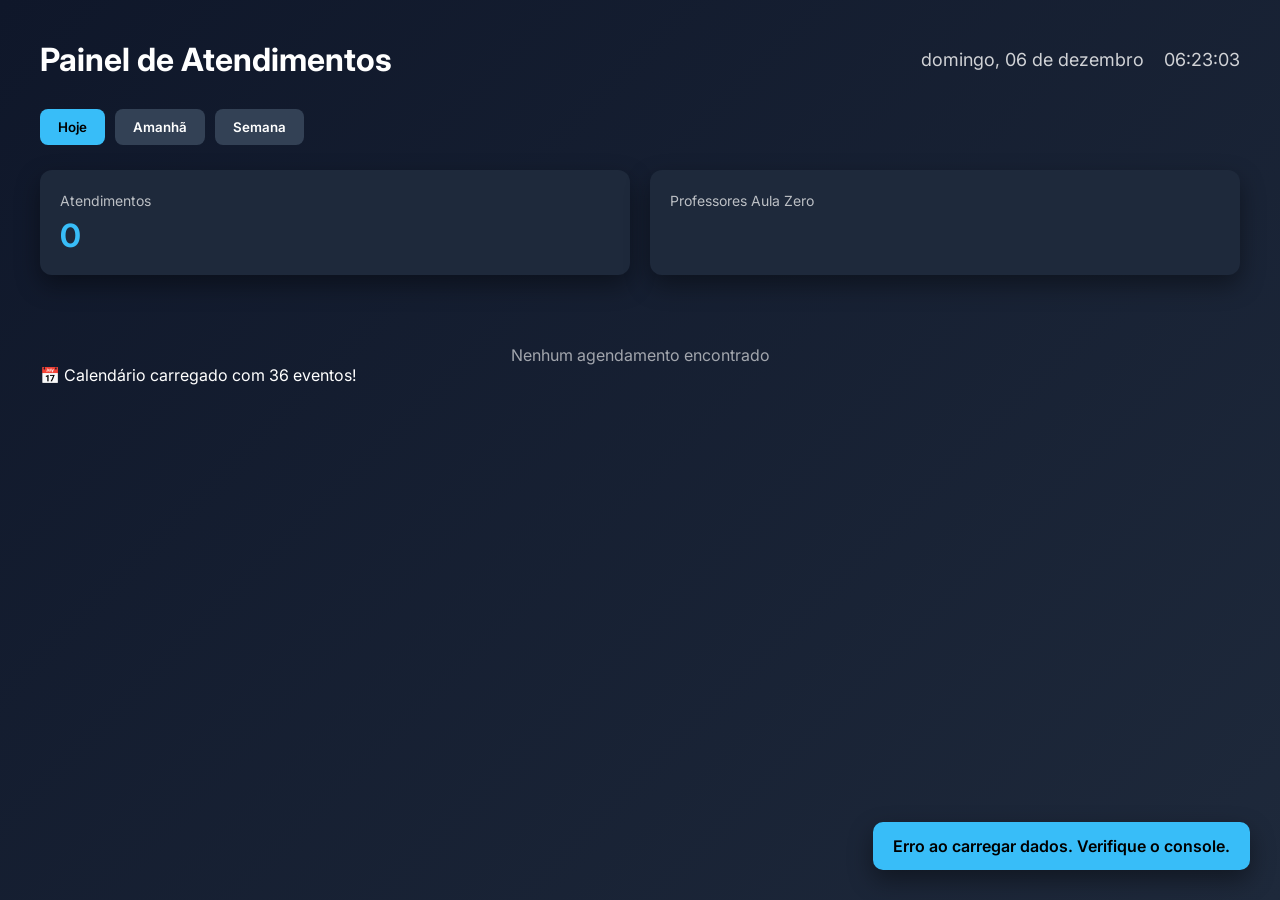
==== commit 9acb691b: "Add files via upload" ====
--- a/agenda.html
+++ b/agenda.html
@@ -9,7 +9,8 @@
 
 <title>Painel de Atendimentos</title>
 
-<link rel="stylesheet" href="style.css">
+<link rel="stylesheet" href="agenda.css">
+<script src="agenda.js"></script>
 
 <link href="https://fonts.googleapis.com/css2?family=Inter:wght@300;400;600;700&display=swap" rel="stylesheet">
 
--- a/agenda.css
+++ b/agenda.css
@@ -0,0 +1,350 @@
+*{
+margin:0;
+padding:0;
+box-sizing:border-box;
+font-family:'Inter',sans-serif;
+}
+
+body{
+background:linear-gradient(135deg,#0f172a,#1e293b);
+color:white;
+min-height:100vh;
+padding:40px;
+}
+
+.container{
+max-width:1300px;
+margin:auto;
+}
+
+header{
+display:flex;
+justify-content:space-between;
+align-items:center;
+margin-bottom:30px;
+}
+
+h1{
+font-size:32px;
+}
+
+.topInfo{
+display:flex;
+gap:20px;
+font-size:18px;
+opacity:.8;
+}
+
+.filtros{
+margin-bottom:25px;
+display:flex;
+gap:10px;
+}
+
+.btnFiltro{
+padding:10px 18px;
+border:none;
+border-radius:8px;
+background:#334155;
+color:white;
+cursor:pointer;
+font-weight:600;
+}
+
+.btnFiltro.ativo{
+background:#38bdf8;
+color:black;
+}
+
+.dashboard{
+display:grid;
+grid-template-columns:repeat(auto-fit,minmax(200px,1fr));
+gap:20px;
+margin-bottom:30px;
+}
+
+.cardResumo{
+background:#1e293b;
+padding:20px;
+border-radius:12px;
+box-shadow:0 10px 25px rgba(0,0,0,0.4);
+}
+
+.cardResumo span{
+font-size:14px;
+opacity:.7;
+}
+
+.cardResumo strong{
+font-size:32px;
+color:#38bdf8;
+display:block;
+margin-top:6px;
+}
+
+.cardResumo.status-proximo {
+border-left: 4px solid #f97316;
+}
+
+.cardResumo.status-andamento {
+border-left: 4px solid #10b981;
+}
+
+.cardResumo.status-finalizado {
+border-left: 4px solid #6b7280;
+}
+
+#contadorProf{
+margin-top:10px;
+font-size:14px;
+line-height:1.6;
+}
+
+.agenda{
+display:grid;
+grid-template-columns:repeat(auto-fit,minmax(320px,1fr));
+gap:20px;
+}
+
+.card{
+background:#1e293b;
+border-radius:12px;
+padding:20px;
+border-left:6px solid #38bdf8;
+box-shadow:0 10px 25px rgba(0,0,0,0.4);
+transition:.25s;
+display: flex;
+flex-direction: column;
+gap: 2px;
+}
+
+.card:hover{
+transform:translateY(-5px);
+}
+
+/* Cores das bordas dos cards por status */
+.card.status-proximo {
+border-left: 6px solid #f97316;
+}
+
+.card.status-andamento {
+border-left: 6px solid #10b981;
+background: #1a3b2e;
+}
+
+.card.status-finalizado {
+border-left: 6px solid #6b7280;
+opacity: 0.8;
+background: #2d2d2d;
+}
+
+.card.status-em-breve {
+border-left: 6px solid #fbbf24;
+}
+
+.card.status-agendado {
+border-left: 6px solid #3b82f6;
+}
+
+.card.alerta{
+border-left:6px solid #ef4444;
+background:#3b1a1a;
+animation:pulse 1s infinite;
+}
+
+@keyframes pulse{
+0%{box-shadow:0 0 0 rgba(255,0,0,0)}
+50%{box-shadow:0 0 15px rgba(255,0,0,0.6)}
+100%{box-shadow:0 0 0 rgba(255,0,0,0)}
+}
+
+.card-header {
+display: flex;
+justify-content: space-between;
+align-items: center;
+margin-bottom: 15px;
+flex-wrap: wrap;
+gap: 10px;
+}
+
+/* Categoria GRANDE - substitui a classe .categoria anterior */
+.categoria-grande {
+display: inline-block;
+background: #38bdf8;
+color: #000;
+font-size: 16px;
+font-weight: 800;
+padding: 8px 16px;
+border-radius: 30px;
+margin-bottom: 15px;
+text-transform: uppercase;
+letter-spacing: 1px;
+box-shadow: 0 4px 10px rgba(56, 189, 248, 0.3);
+border: 2px solid #7dd3fc;
+}
+
+.lead{
+font-size:20px;
+font-weight:600;
+margin-bottom:10px;
+border-bottom: 1px solid #334155;
+padding-bottom: 8px;
+}
+
+.info{
+font-size:14px;
+margin:4px 0;
+}
+
+.card .info {
+font-size: 13px;
+margin: 6px 0;
+display: flex;
+align-items: center;
+gap: 5px;
+}
+
+.card .info.descricao {
+background: #2d3748;
+padding: 8px;
+border-radius: 6px;
+margin-top: 8px;
+font-style: italic;
+}
+
+.hora{
+margin-top:10px;
+font-weight:700;
+color:#38bdf8;
+}
+
+.status-badge {
+padding: 6px 12px;
+border-radius: 20px;
+font-size: 12px;
+font-weight: 700;
+text-transform: uppercase;
+letter-spacing: 0.5px;
+white-space: nowrap;
+}
+
+.status-badge.status-proximo {
+background: #f97316;
+color: white;
+animation: pulse 1s infinite;
+}
+
+.status-badge.status-andamento {
+background: #10b981;
+color: white;
+}
+
+.status-badge.status-finalizado {
+background: #6b7280;
+color: white;
+opacity: 0.8;
+}
+
+.status-badge.status-em-breve {
+background: #fbbf24;
+color: black;
+}
+
+.status-badge.status-agendado {
+background: #3b82f6;
+color: white;
+}
+
+/* Informações de tempo */
+.tempo-restante {
+margin-top: 8px;
+font-size: 12px;
+font-weight: 600;
+color: #f97316;
+background: #2d1a0e;
+padding: 4px 8px;
+border-radius: 4px;
+display: inline-block;
+}
+
+.tempo-passado {
+margin-top: 8px;
+font-size: 12px;
+font-weight: 600;
+color: #9ca3af;
+background: #2d2d2d;
+padding: 4px 8px;
+border-radius: 4px;
+display: inline-block;
+}
+
+.tempo-andamento {
+margin-top: 8px;
+font-size: 12px;
+font-weight: 600;
+color: #10b981;
+background: #1a3b2e;
+padding: 4px 8px;
+border-radius: 4px;
+display: inline-block;
+}
+
+.tempo-agora {
+margin-top: 8px;
+font-size: 12px;
+font-weight: 700;
+color: #ef4444;
+background: #3b1a1a;
+padding: 4px 8px;
+border-radius: 4px;
+display: inline-block;
+animation: pulse 1s infinite;
+}
+
+.semAgenda{
+text-align:center;
+margin-top:40px;
+opacity:.6;
+}
+
+.toast{
+position:fixed;
+bottom:30px;
+right:30px;
+background:#38bdf8;
+color:#000;
+padding:14px 20px;
+border-radius:10px;
+font-weight:600;
+box-shadow:0 10px 25px rgba(0,0,0,0.4);
+opacity:0;
+transform:translateY(20px);
+transition:.4s;
+}
+
+.toast.show{
+opacity:1;
+transform:translateY(0);
+}
+
+/* Responsividade */
+@media (max-width: 768px) {
+.agenda {
+    grid-template-columns: 1fr;
+}
+
+.card-header {
+    flex-direction: column;
+    align-items: flex-start;
+    gap: 8px;
+}
+
+.status-badge {
+    align-self: flex-start;
+}
+
+.categoria-grande {
+    font-size: 14px;
+    padding: 6px 12px;
+}
+}
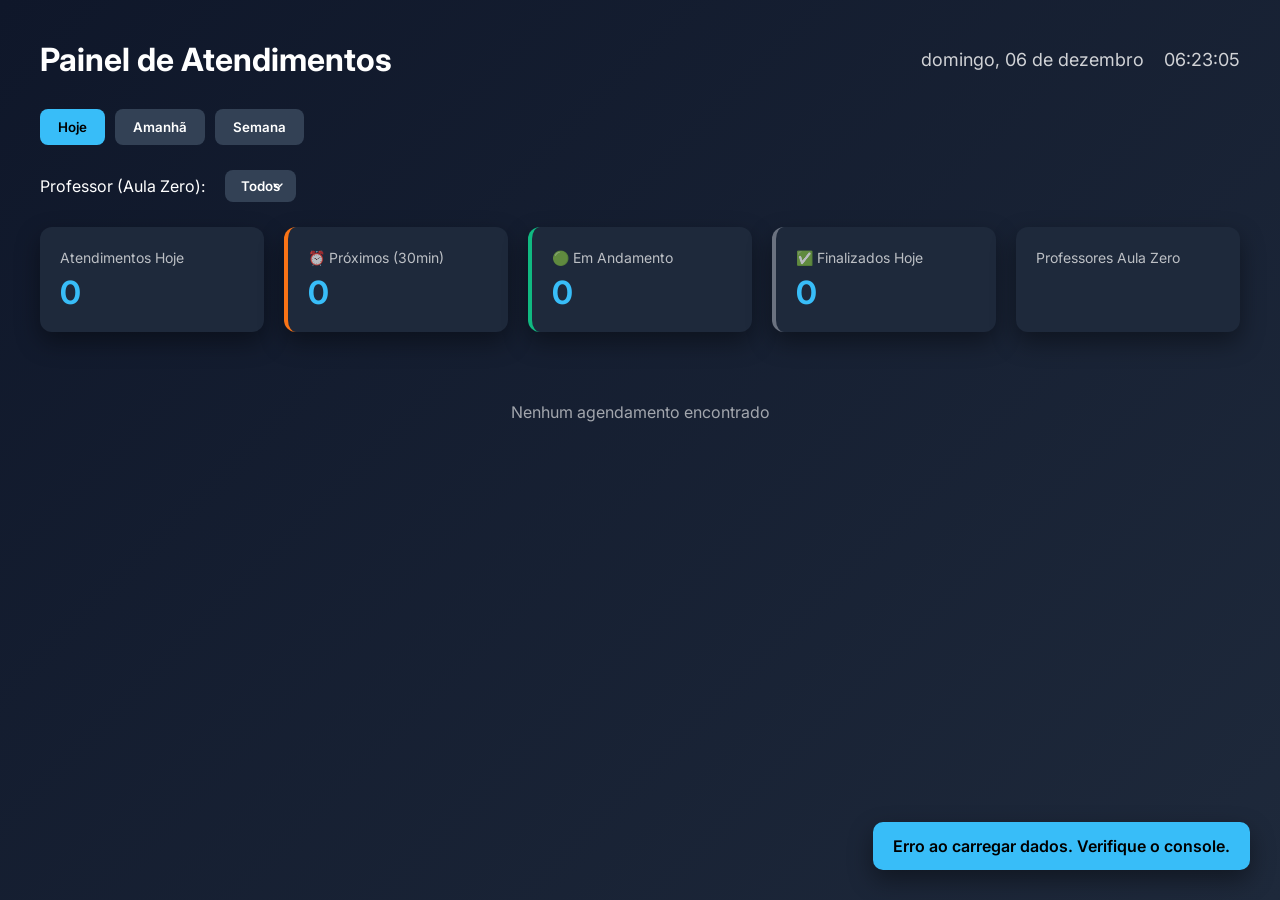
==== commit 663e7e03: "Add files via upload" ====
--- a/agenda.html
+++ b/agenda.html
@@ -1,94 +1,75 @@
-
 <!DOCTYPE html>
 <html lang="pt-BR">
+<head>
+  <meta charset="UTF-8">
+  <meta name="viewport" content="width=device-width, initial-scale=1.0">
+  <title>Painel de Atendimentos</title>
+  <link rel="stylesheet" href="agenda.css">
+  <link href="https://fonts.googleapis.com/css2?family=Inter:wght@300;400;600;700&display=swap" rel="stylesheet">
+</head>
+<body>
+  <div class="container">
+    <header>
+      <h1>Painel de Atendimentos</h1>
+      <div class="topInfo">
+        <div id="data"></div>
+        <div id="relogio"></div>
+      </div>
+    </header>
 
-<head>
+    <!-- Filtros de data -->
+    <section class="filtros">
+      <button class="btnFiltro ativo" onclick="mudarFiltro('hoje', this)">Hoje</button>
+      <button class="btnFiltro" onclick="mudarFiltro('amanha', this)">Amanhã</button>
+      <button class="btnFiltro" onclick="mudarFiltro('semana', this)">Semana</button>
+    </section>
 
-<meta charset="UTF-8">
-<meta name="viewport" content="width=device-width, initial-scale=1.0">
+    <!-- NOVO: Filtro por professor (Aula Zero) -->
+    <section class="filtros" style="margin-top: 10px; align-items: center;">
+      <label for="filtroProfessor" style="color: white; margin-right: 10px;">Professor (Aula Zero):</label>
+      <select id="filtroProfessor" class="btnFiltro" style="padding: 8px 16px;">
+        <option value="todos">Todos</option>
+      </select>
+    </section>
 
-<title>Painel de Atendimentos</title>
+    <!-- Dashboard de resumo -->
+    <section class="dashboard">
+      <div class="cardResumo">
+        <span>Atendimentos Hoje</span>
+        <strong id="contadorTotal">0</strong>
+      </div>
+      <div class="cardResumo status-proximo">
+        <span>⏰ Próximos (30min)</span>
+        <strong id="contadorProximos">0</strong>
+      </div>
+      <div class="cardResumo status-andamento">
+        <span>🟢 Em Andamento</span>
+        <strong id="contadorAndamento">0</strong>
+      </div>
+      <div class="cardResumo status-finalizado">
+        <span>✅ Finalizados Hoje</span>
+        <strong id="contadorFinalizados">0</strong>
+      </div>
+      <div class="cardResumo">
+        <span>Professores Aula Zero</span>
+        <div id="contadorProf"></div>
+      </div>
+    </section>
 
-<link rel="stylesheet" href="agenda.css">
-<script src="agenda.js"></script>
+    <!-- Lista de agendamentos -->
+    <section id="agenda" class="agenda"></section>
+    <div id="semAgenda" class="semAgenda">Nenhum agendamento encontrado</div>
+  </div>
 
-<link href="https://fonts.googleapis.com/css2?family=Inter:wght@300;400;600;700&display=swap" rel="stylesheet">
+  <!-- Toast de notificação -->
+  <div id="toast" class="toast"></div>
 
-</head>
+  <!-- Áudio de alerta (opcional) -->
+  <audio id="alertaSom">
+    <source src="https://actions.google.com/sounds/v1/alarms/beep_short.ogg">
+  </audio>
 
-<body>
-
-<div class="container">
-
-<header>
-
-<h1>Painel de Atendimentos</h1>
-
-<div class="topInfo">
-<div id="data"></div>
-<div id="relogio"></div>
-</div>
-
-</header>
-
-<section class="filtros">
-
-<button class="btnFiltro ativo" onclick="mudarFiltro('hoje', this)">Hoje</button>
-<button class="btnFiltro" onclick="mudarFiltro('amanha', this)">Amanhã</button>
-<button class="btnFiltro" onclick="mudarFiltro('semana', this)">Semana</button>
-
-</section>
-
-<section class="dashboard">
-
-<div class="cardResumo">
-<span>Atendimentos</span>
-<strong id="contadorTotal">0</strong>
-</div>
-
-<div class="cardResumo">
-<span>Professores Aula Zero</span>
-<div id="contadorProf"></div>
-</div>
-
-</section>
-
-<section id="agenda" class="agenda"></section>
-
-<div id="semAgenda" class="semAgenda">
-Nenhum agendamento encontrado
-</div>
-
-</div>
-
-<div id="toast" class="toast"></div>
-
-<audio id="alertaSom">
-<source src="https://actions.google.com/sounds/v1/alarms/beep_short.ogg">
-</audio>
-
-<script src="script.js"></script>
-
-<script>
-
-function atualizarRelogio(){
-
-const agora = new Date()
-
-document.getElementById("relogio").innerText =
-agora.toLocaleTimeString('pt-BR')
-
-document.getElementById("data").innerText =
-agora.toLocaleDateString('pt-BR',{weekday:'long',day:'2-digit',month:'long'})
-
-}
-
-setInterval(atualizarRelogio,1000)
-
-atualizarRelogio()
-
-</script>
-
+  <!-- Script principal -->
+  <script src="agenda.js"></script>
 </body>
-</html>
-
+</html>
--- a/agenda.css
+++ b/agenda.css
@@ -347,4 +347,19 @@
     font-size: 14px;
     padding: 6px 12px;
 }
+}
+#filtroProfessor {
+    background: #334155;
+    color: white;
+    border: none;
+    border-radius: 8px;
+    padding: 8px 16px;
+    font-weight: 600;
+    cursor: pointer;
+    appearance: none; /* remove seta padrão do sistema, se desejar */
+    background-image: url("data:image/svg+xml;utf8,<svg xmlns='http://www.w3.org/2000/svg' width='16' height='16' viewBox='0 0 24 24' fill='none' stroke='white' stroke-width='2' stroke-linecap='round' stroke-linejoin='round'><polyline points='6 9 12 15 18 9'/></svg>");
+    background-repeat: no-repeat;
+    background-position: right 10px center;
+    background-size: 16px;
+    padding-right: 30px;
 }
